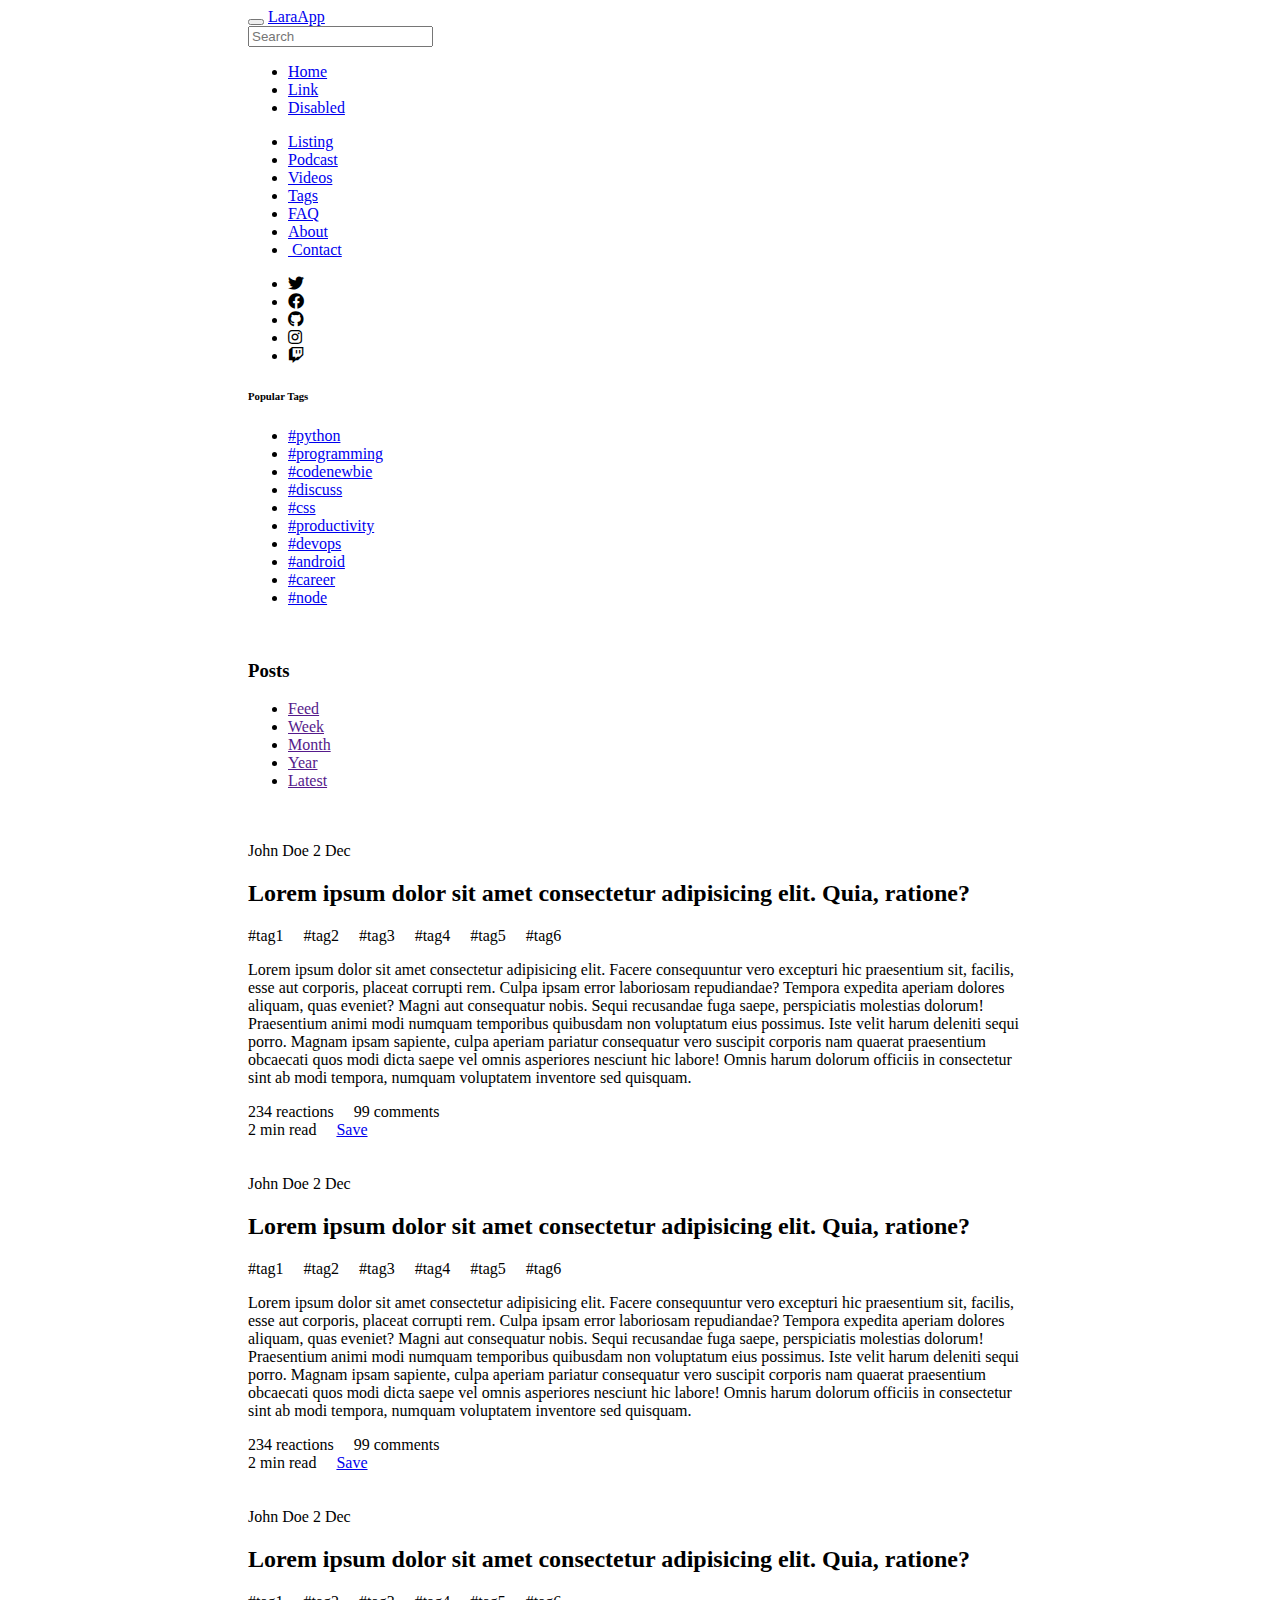
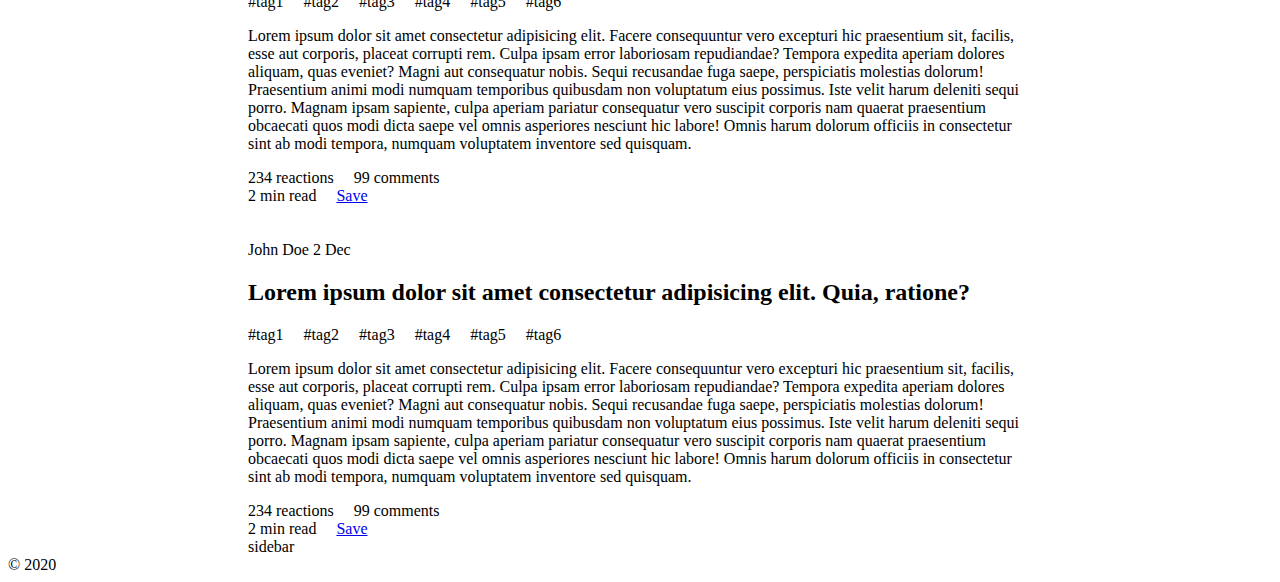
==== index.html @ b29bbc79 "add sidebar left" ====
<!DOCTYPE html>
<html lang="en">

<head>
    <meta charset="UTF-8">
    <meta name="viewport" content="width=device-width, initial-scale=1.0">
    <meta http-equiv="X-UA-Compatible" content="ie=edge">
    <title>Laravel App</title>

    <!-- CSS -->
    <link rel="stylesheet" href="https://cdn.jsdelivr.net/npm/bootstrap@4.5.3/dist/css/bootstrap.min.css"
        integrity="sha384-TX8t27EcRE3e/ihU7zmQxVncDAy5uIKz4rEkgIXeMed4M0jlfIDPvg6uqKI2xXr2" crossorigin="anonymous">

    <link href="https://cdnjs.cloudflare.com/ajax/libs/font-awesome/5.15.1/css/all.min.css" rel="stylesheet">


    <!-- jQuery and JS bundle w/ Popper.js -->
    <script src="https://code.jquery.com/jquery-3.5.1.slim.min.js"
        integrity="sha384-DfXdz2htPH0lsSSs5nCTpuj/zy4C+OGpamoFVy38MVBnE+IbbVYUew+OrCXaRkfj"
        crossorigin="anonymous"></script>
    <script src="https://cdn.jsdelivr.net/npm/bootstrap@4.5.3/dist/js/bootstrap.bundle.min.js"
        integrity="sha384-ho+j7jyWK8fNQe+A12Hb8AhRq26LrZ/JpcUGGOn+Y7RsweNrtN/tE3MoK7ZeZDyx"
        crossorigin="anonymous"></script>

    <link href="style.css" rel="stylesheet">
</head>

<body>
    <header class="bg-secondary bg-gradient-secondary sticky-top">
        <nav class="navbar navbar-expand-lg navbar-light container-fluid">
            <button class="navbar-toggler" type="button" data-toggle="collapse" data-target="#navbarTogglerDemo03"
                aria-controls="navbarTogglerDemo03" aria-expanded="false" aria-label="Toggle navigation">
                <span class="navbar-toggler-icon"></span>
            </button>
            <a class="navbar-brand bg-dark mr-2 p-2 text-white" href="#">LaraApp</a>

            <div class="collapse navbar-collapse" id="navbarTogglerDemo03">
                <form class="form-inline my-2 my-lg-0 mr-auto">
                    <input class="form-control mr-sm-2" type="search" placeholder="Search" aria-label="Search">
                    <!-- <button class="btn btn-outline-success my-2 my-sm-0" type="submit">Search</button> -->
                </form>

                <ul class="navbar-nav mt-2 mt-lg-0">
                    <li class="nav-item active">
                        <a class="nav-link" href="#">Home <span class="sr-only">(current)</span></a>
                    </li>
                    <li class="nav-item">
                        <a class="nav-link" href="#">Link</a>
                    </li>
                    <li class="nav-item">
                        <a class="nav-link disabled" href="#">Disabled</a>
                    </li>
                </ul>

            </div>
        </nav>
    </header>

    <section class="container-fluid py-4">
        <div class="row">
            <div class="col-2  sidebar-left">
                <ul class="nav flex-column mb-4">
                    <li class="nav-item">
                        <a href="#" class="nav-link"><img src="https://i.pravatar.cc/25" class="rounded-circle mr-2"
                                alt="">Listing</a>
                    </li>
                    <li class="nav-item">
                        <a href="#" class="nav-link"><img src="https://i.pravatar.cc/25" class="rounded-circle mr-2"
                                alt="">Podcast</a>
                    </li>
                    <li class="nav-item">
                        <a href="#" class="nav-link"><img src="https://i.pravatar.cc/25" class="rounded-circle mr-2"
                                alt="">Videos</a>
                    </li>
                    <li class="nav-item">
                        <a href="#" class="nav-link"><img src="https://i.pravatar.cc/25" class="rounded-circle mr-2"
                                alt="">Tags</a>
                    </li>
                    <li class="nav-item">
                        <a href="#" class="nav-link"><img src="https://i.pravatar.cc/25" class="rounded-circle mr-2"
                                alt="">FAQ</a>
                    </li>
                    <li class="nav-item">
                        <a href="#" class="nav-link"><img src="https://i.pravatar.cc/25" class="rounded-circle mr-2"
                                alt="">About</a>
                    </li>
                    <li class="nav-item">
                        <a href="#" class="nav-link"><img src="https://i.pravatar.cc/25" class="rounded-circle mr-2"
                                alt=""> Contact</a>
                    </li>
                </ul>

                <ul class="nav social-links mb-4">
                    <li class="nav-item">
                        <a href="#" class="nav-link"><i class="fab fa-twitter fa-1x"></i></a>
                    </li>
                    <li class="nav-item">
                        <a href="#" class="nav-link"><i class="fab fa-facebook fa-1x"></i></a>
                    </li>
                    <li class="nav-item">
                        <a href="#" class="nav-link"><i class="fab fa-github fa-1x"></i></a>
                    </li>
                    <li class="nav-item">
                        <a href="#" class="nav-link"><i class="fab fa-instagram fa-1x"></i></a>
                    </li>
                    <li class="nav-item">
                        <a href="#" class="nav-link"><i class="fab fa-twitch fa-1x"></i></a>
                    </li>
                </ul>

                <h6 class="ml-3">Popular Tags</h6>
                <ul class="nav flex-column mb-4">
                    <li class="nav-item">
                        <a href="#" class="nav-link">#python</a>
                    </li>
                    <li class="nav-item">
                        <a href="#" class="nav-link">#programming</a>
                    </li>
                    <li class="nav-item">
                        <a href="#" class="nav-link">#codenewbie</a>
                    </li>
                    <li class="nav-item">
                        <a href="#" class="nav-link">#discuss</a>
                    </li>
                    <li class="nav-item">
                        <a href="#" class="nav-link">#css</a>
                    </li>
                    <li class="nav-item">
                        <a href="#" class="nav-link">#productivity</a>
                    </li>
                    <li class="nav-item">
                        <a href="#" class="nav-link">#devops</a>
                    </li>
                    <li class="nav-item">
                        <a href="#" class="nav-link">#android</a>
                    </li>
                    <li class="nav-item">
                        <a href="#" class="nav-link">#career</a>
                    </li>
                    <li class="nav-item">
                        <a href="#" class="nav-link">#node</a>
                    </li>
                </ul>

                <a href="#" class="banner"><img src="https://i.pravatar.cc" class="img-fluid" alt=""></a>

            </div>
            <div class="col">
                <div class="row"">
                    <div class=" col">
                    <h3>Posts</h3>
                </div>
                <div class="col-auto">
                    <ul class="nav">
                        <li class="nav-item">
                            <a href="" class="nav-link">Feed</a>
                        </li>
                        <li class="nav-item">
                            <a href="" class="nav-link">Week</a>
                        </li>
                        <li class="nav-item">
                            <a href="" class="nav-link">Month</a>
                        </li>
                        <li class="nav-item">
                            <a href="" class="nav-link">Year</a>
                        </li>
                        <li class="nav-item">
                            <a href="" class="nav-link">Latest</a>
                        </li>
                    </ul>
                </div>
            </div>
            <div class="content">
                <div class="card mb-4">
                    <div class="card-body">
                        <img src="/img/academy.jpg" class="img-fluid mb-4" alt="">
                        <div class="author d-flex align-items-center mb-4">
                            <img src="https://i.pravatar.cc/50" class="rounded-circle mr-2" alt="">
                            <div class="author-name d-flex flex-column">
                                <span class="medium">John Doe</span>
                                <span class="small">2 Dec</span>
                            </div>
                        </div>

                        <div class="ml-4">
                            <h2>Lorem ipsum dolor sit amet consectetur adipisicing elit. Quia, ratione?</h2>
                            <div class="tags d-flex text-muted my-3">
                                <span class="muted">#tag1</span>
                                <span class="muted">#tag2</span>
                                <span class="muted">#tag3</span>
                                <span class="muted">#tag4</span>
                                <span class="muted">#tag5</span>
                                <span class="muted">#tag6</span>
                            </div>
                            <p>Lorem ipsum dolor sit amet consectetur adipisicing elit. Facere consequuntur vero
                                excepturi
                                hic praesentium sit, facilis, esse aut corporis, placeat corrupti rem. Culpa ipsam error
                                laboriosam repudiandae? Tempora expedita aperiam dolores aliquam, quas eveniet? Magni
                                aut
                                consequatur nobis. Sequi recusandae fuga saepe, perspiciatis molestias dolorum!
                                Praesentium
                                animi modi numquam temporibus quibusdam non voluptatum eius possimus. Iste velit harum
                                deleniti sequi porro. Magnam ipsam sapiente, culpa aperiam pariatur consequatur vero
                                suscipit corporis nam quaerat praesentium obcaecati quos modi dicta saepe vel omnis
                                asperiores nesciunt hic labore! Omnis harum dolorum officiis in consectetur sint ab modi
                                tempora, numquam voluptatem inventore sed quisquam.</p>

                            <div class="actions d-flex justify-content-between">
                                <div class="small">
                                    <span>234 reactions</span>
                                    <span>99 comments</span>
                                </div>
                                <div class="small">
                                    <span>2 min read</span>
                                    <a name="" id="" class="btn btn-secondary btn-sm" href="#" role="button">Save</a>
                                </div>
                            </div>
                        </div>


                    </div>
                </div>

                <div class="card mb-4">
                    <div class="card-body">
                        <img src="/img/academy.jpg" class="img-fluid mb-4" alt="">
                        <div class="author d-flex align-items-center mb-4">
                            <img src="https://i.pravatar.cc/50" class="rounded-circle mr-2" alt="">
                            <div class="author-name d-flex flex-column">
                                <span class="medium">John Doe</span>
                                <span class="small">2 Dec</span>
                            </div>
                        </div>

                        <div class="ml-4">
                            <h2>Lorem ipsum dolor sit amet consectetur adipisicing elit. Quia, ratione?</h2>
                            <div class="tags d-flex text-muted my-3">
                                <span class="muted">#tag1</span>
                                <span class="muted">#tag2</span>
                                <span class="muted">#tag3</span>
                                <span class="muted">#tag4</span>
                                <span class="muted">#tag5</span>
                                <span class="muted">#tag6</span>
                            </div>
                            <p>Lorem ipsum dolor sit amet consectetur adipisicing elit. Facere consequuntur vero
                                excepturi
                                hic praesentium sit, facilis, esse aut corporis, placeat corrupti rem. Culpa ipsam error
                                laboriosam repudiandae? Tempora expedita aperiam dolores aliquam, quas eveniet? Magni
                                aut
                                consequatur nobis. Sequi recusandae fuga saepe, perspiciatis molestias dolorum!
                                Praesentium
                                animi modi numquam temporibus quibusdam non voluptatum eius possimus. Iste velit harum
                                deleniti sequi porro. Magnam ipsam sapiente, culpa aperiam pariatur consequatur vero
                                suscipit corporis nam quaerat praesentium obcaecati quos modi dicta saepe vel omnis
                                asperiores nesciunt hic labore! Omnis harum dolorum officiis in consectetur sint ab modi
                                tempora, numquam voluptatem inventore sed quisquam.</p>

                            <div class="actions d-flex justify-content-between">
                                <div class="small">
                                    <span>234 reactions</span>
                                    <span>99 comments</span>
                                </div>
                                <div class="small">
                                    <span>2 min read</span>
                                    <a name="" id="" class="btn btn-secondary btn-sm" href="#" role="button">Save</a>
                                </div>
                            </div>
                        </div>


                    </div>
                </div>

                <div class="card mb-4">
                    <div class="card-body">
                        <img src="/img/academy.jpg" class="img-fluid mb-4" alt="">
                        <div class="author d-flex align-items-center mb-4">
                            <img src="https://i.pravatar.cc/50" class="rounded-circle mr-2" alt="">
                            <div class="author-name d-flex flex-column">
                                <span class="medium">John Doe</span>
                                <span class="small">2 Dec</span>
                            </div>
                        </div>

                        <div class="ml-4">
                            <h2>Lorem ipsum dolor sit amet consectetur adipisicing elit. Quia, ratione?</h2>
                            <div class="tags d-flex text-muted my-3">
                                <span class="muted">#tag1</span>
                                <span class="muted">#tag2</span>
                                <span class="muted">#tag3</span>
                                <span class="muted">#tag4</span>
                                <span class="muted">#tag5</span>
                                <span class="muted">#tag6</span>
                            </div>
                            <p>Lorem ipsum dolor sit amet consectetur adipisicing elit. Facere consequuntur vero
                                excepturi
                                hic praesentium sit, facilis, esse aut corporis, placeat corrupti rem. Culpa ipsam error
                                laboriosam repudiandae? Tempora expedita aperiam dolores aliquam, quas eveniet? Magni
                                aut
                                consequatur nobis. Sequi recusandae fuga saepe, perspiciatis molestias dolorum!
                                Praesentium
                                animi modi numquam temporibus quibusdam non voluptatum eius possimus. Iste velit harum
                                deleniti sequi porro. Magnam ipsam sapiente, culpa aperiam pariatur consequatur vero
                                suscipit corporis nam quaerat praesentium obcaecati quos modi dicta saepe vel omnis
                                asperiores nesciunt hic labore! Omnis harum dolorum officiis in consectetur sint ab modi
                                tempora, numquam voluptatem inventore sed quisquam.</p>

                            <div class="actions d-flex justify-content-between">
                                <div class="small">
                                    <span>234 reactions</span>
                                    <span>99 comments</span>
                                </div>
                                <div class="small">
                                    <span>2 min read</span>
                                    <a name="" id="" class="btn btn-secondary btn-sm" href="#" role="button">Save</a>
                                </div>
                            </div>
                        </div>


                    </div>
                </div>

                <div class="card mb-4">
                    <div class="card-body">
                        <img src="/img/academy.jpg" class="img-fluid mb-4" alt="">
                        <div class="author d-flex align-items-center mb-4">
                            <img src="https://i.pravatar.cc/50" class="rounded-circle mr-2" alt="">
                            <div class="author-name d-flex flex-column">
                                <span class="medium">John Doe</span>
                                <span class="small">2 Dec</span>
                            </div>
                        </div>

                        <div class="ml-4">
                            <h2>Lorem ipsum dolor sit amet consectetur adipisicing elit. Quia, ratione?</h2>
                            <div class="tags d-flex text-muted my-3">
                                <span class="muted">#tag1</span>
                                <span class="muted">#tag2</span>
                                <span class="muted">#tag3</span>
                                <span class="muted">#tag4</span>
                                <span class="muted">#tag5</span>
                                <span class="muted">#tag6</span>
                            </div>
                            <p>Lorem ipsum dolor sit amet consectetur adipisicing elit. Facere consequuntur vero
                                excepturi
                                hic praesentium sit, facilis, esse aut corporis, placeat corrupti rem. Culpa ipsam error
                                laboriosam repudiandae? Tempora expedita aperiam dolores aliquam, quas eveniet? Magni
                                aut
                                consequatur nobis. Sequi recusandae fuga saepe, perspiciatis molestias dolorum!
                                Praesentium
                                animi modi numquam temporibus quibusdam non voluptatum eius possimus. Iste velit harum
                                deleniti sequi porro. Magnam ipsam sapiente, culpa aperiam pariatur consequatur vero
                                suscipit corporis nam quaerat praesentium obcaecati quos modi dicta saepe vel omnis
                                asperiores nesciunt hic labore! Omnis harum dolorum officiis in consectetur sint ab modi
                                tempora, numquam voluptatem inventore sed quisquam.</p>

                            <div class="actions d-flex justify-content-between">
                                <div class="small">
                                    <span>234 reactions</span>
                                    <span>99 comments</span>
                                </div>
                                <div class="small">
                                    <span>2 min read</span>
                                    <a name="" id="" class="btn btn-secondary btn-sm" href="#" role="button">Save</a>
                                </div>
                            </div>
                        </div>
                    </div>
                </div>
            </div>
        </div>
        <div class="col-3 bg-info"> sidebar</div>
        </div>
    </section>


    <footer class="bg-secondary bg-gradient-secondary p-3 d-flex justify-content-center">
        <span>&copy 2020</span>
    </footer>
</body>

</html>
---- style.css ----
/* Small devices (landscape phones, 576px and up) */
@media (min-width: 576px) { 
    .container-fluid {
        padding-left: 2rem;
        padding-right: 2rem;
    }
 }

/* Medium devices (tablets, 768px and up) */
@media (min-width: 768px) { 
    .container-fluid {
        padding-left: 5rem;
        padding-right: 5rem;
    }
 }

/* Large devices (desktops, 992px and up) */
@media (min-width: 992px) { 
    .container-fluid {
        padding-left: 10rem;
        padding-right: 10rem;
    }
 }

/* Extra large devices (large desktops, 1200px and up) */
@media (min-width: 1200px) { 
    .container-fluid {
        padding-left: 15rem;
        padding-right: 15rem;
    }
 }

.social-links a{
    color: black;
    padding-right: 0.5rem;
}

.card-body .tags span {
    margin-right: 1rem;
}

.card-body .actions .small span:first-child {
    margin-right: 1rem;
}
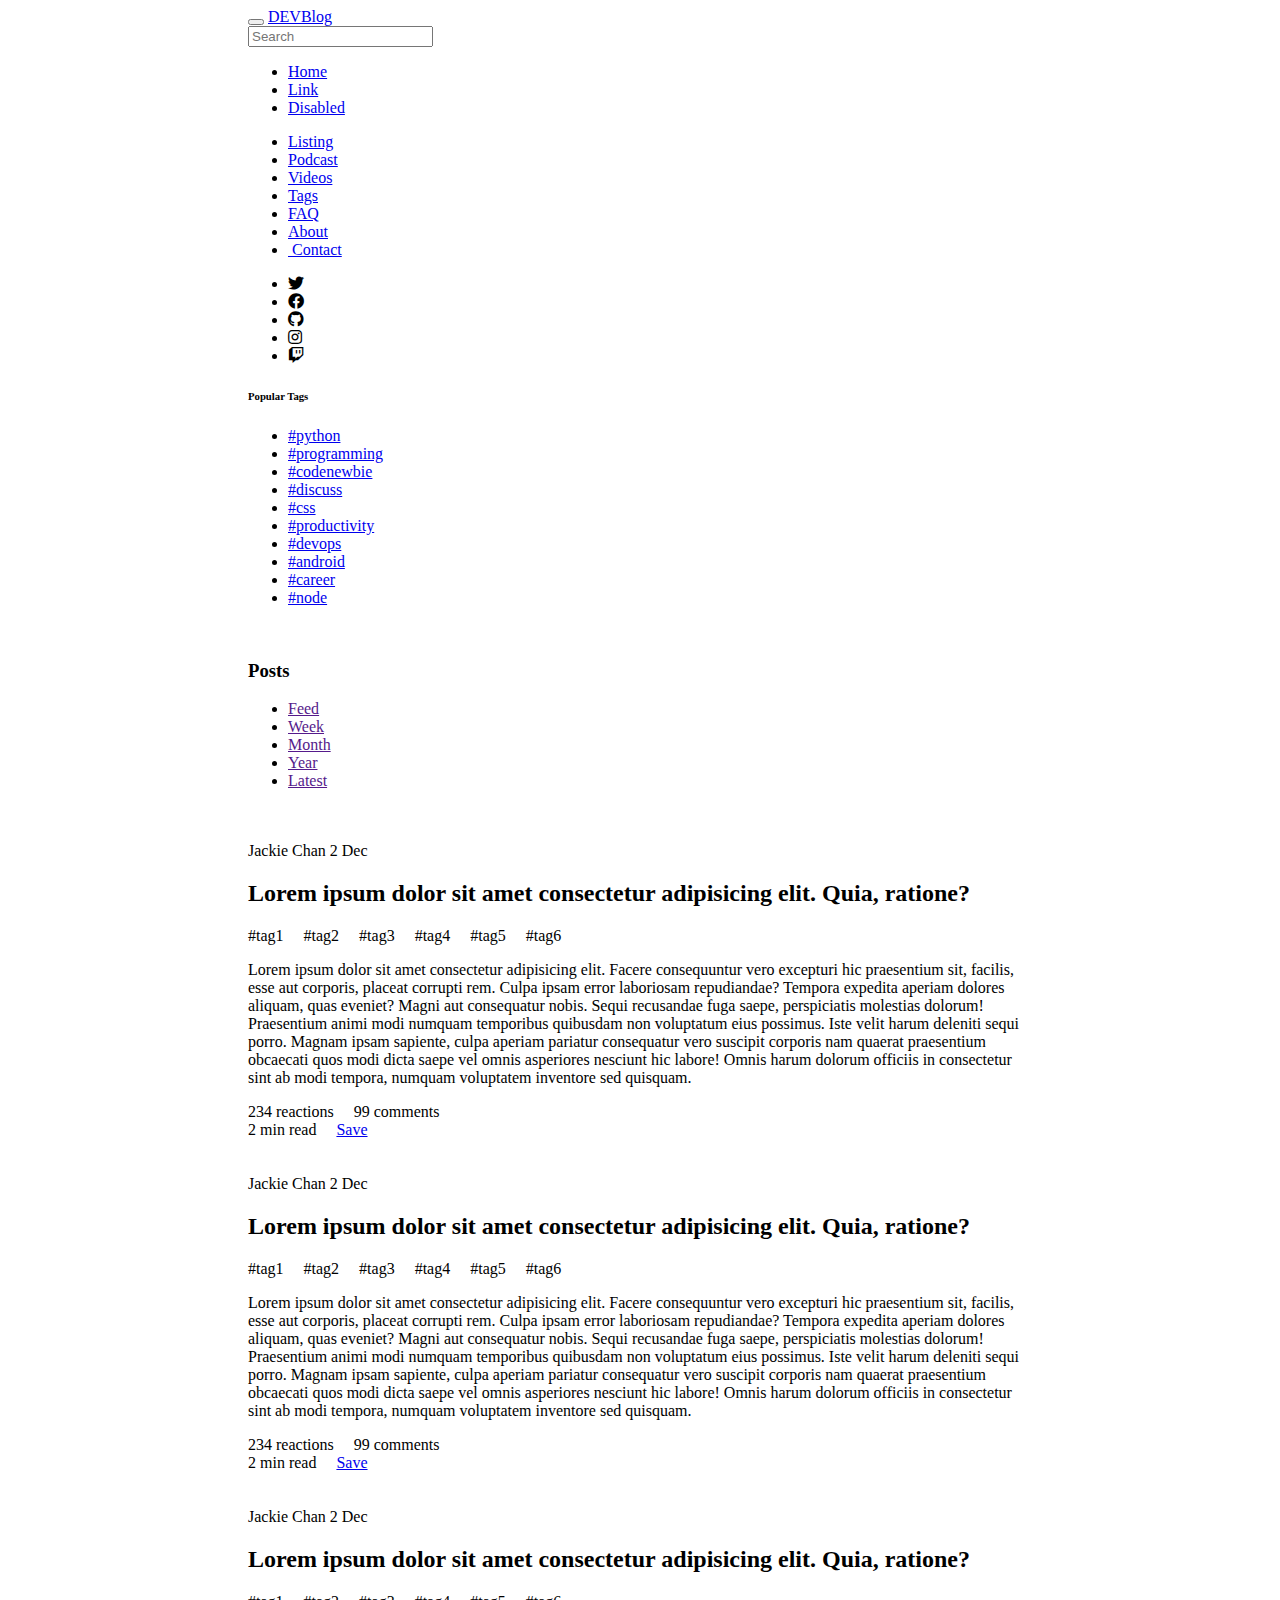
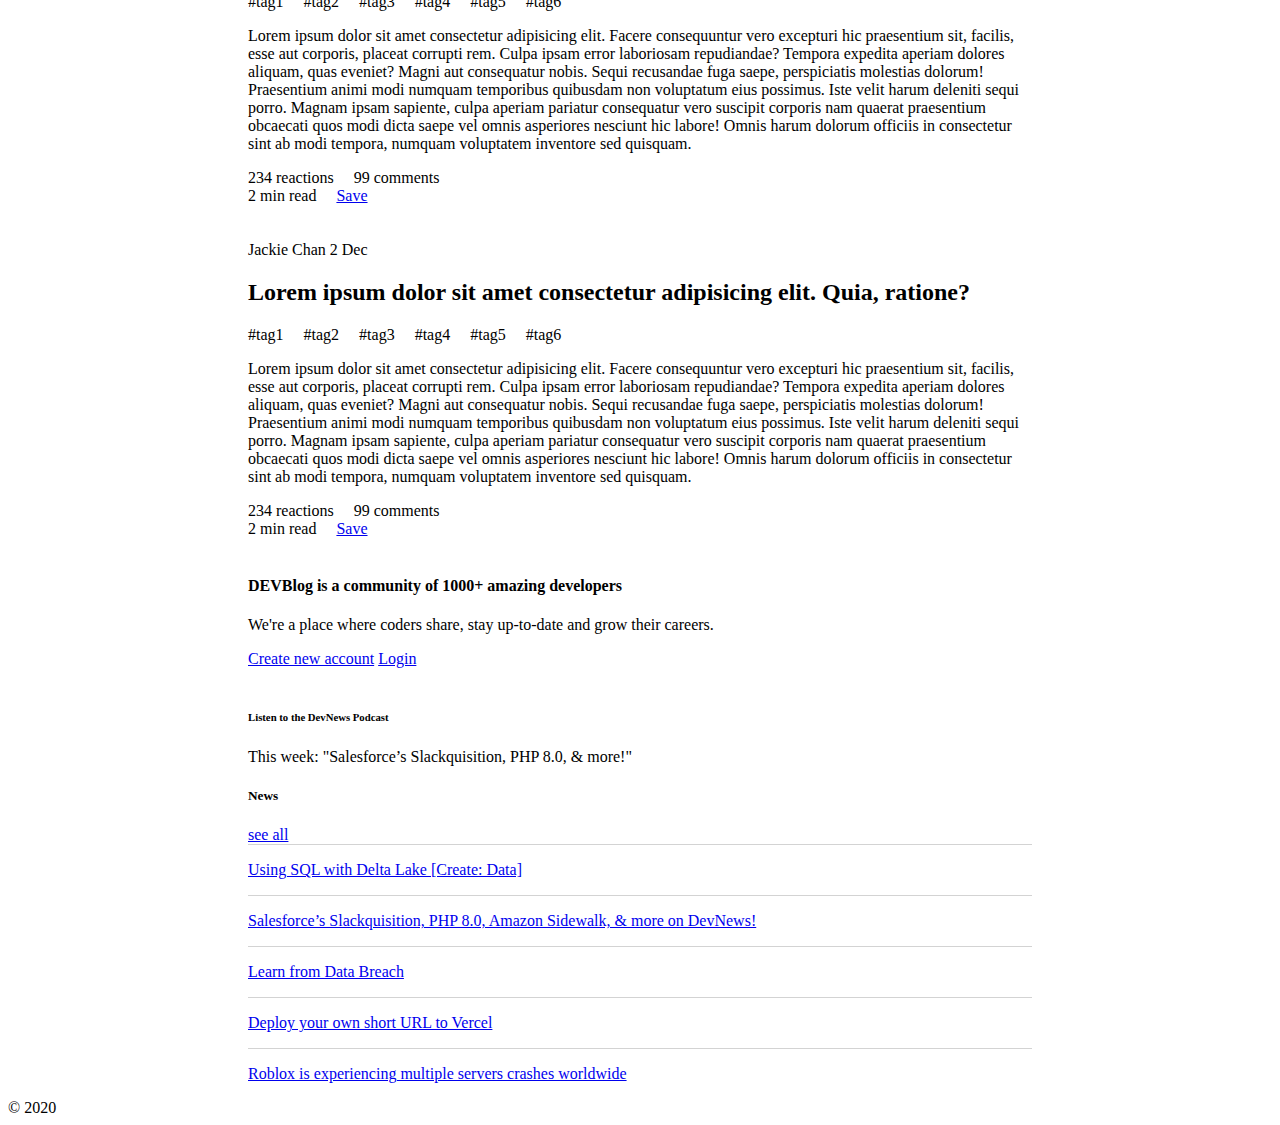
==== commit dc7e4d09: "add sidebar right" ====
--- a/index.html
+++ b/index.html
@@ -32,7 +32,7 @@
                 aria-controls="navbarTogglerDemo03" aria-expanded="false" aria-label="Toggle navigation">
                 <span class="navbar-toggler-icon"></span>
             </button>
-            <a class="navbar-brand bg-dark mr-2 p-2 text-white" href="#">LaraApp</a>
+            <a class="navbar-brand bg-dark mr-2 p-2 text-white" href="#">DEVBlog</a>
 
             <div class="collapse navbar-collapse" id="navbarTogglerDemo03">
                 <form class="form-inline my-2 my-lg-0 mr-auto">
@@ -177,7 +177,7 @@
                         <div class="author d-flex align-items-center mb-4">
                             <img src="https://i.pravatar.cc/50" class="rounded-circle mr-2" alt="">
                             <div class="author-name d-flex flex-column">
-                                <span class="medium">John Doe</span>
+                                <span class="medium">Jackie Chan</span>
                                 <span class="small">2 Dec</span>
                             </div>
                         </div>
@@ -227,7 +227,7 @@
                         <div class="author d-flex align-items-center mb-4">
                             <img src="https://i.pravatar.cc/50" class="rounded-circle mr-2" alt="">
                             <div class="author-name d-flex flex-column">
-                                <span class="medium">John Doe</span>
+                                <span class="medium">Jackie Chan</span>
                                 <span class="small">2 Dec</span>
                             </div>
                         </div>
@@ -277,7 +277,7 @@
                         <div class="author d-flex align-items-center mb-4">
                             <img src="https://i.pravatar.cc/50" class="rounded-circle mr-2" alt="">
                             <div class="author-name d-flex flex-column">
-                                <span class="medium">John Doe</span>
+                                <span class="medium">Jackie Chan</span>
                                 <span class="small">2 Dec</span>
                             </div>
                         </div>
@@ -327,7 +327,7 @@
                         <div class="author d-flex align-items-center mb-4">
                             <img src="https://i.pravatar.cc/50" class="rounded-circle mr-2" alt="">
                             <div class="author-name d-flex flex-column">
-                                <span class="medium">John Doe</span>
+                                <span class="medium">Jackie Chan</span>
                                 <span class="small">2 Dec</span>
                             </div>
                         </div>
@@ -370,7 +370,63 @@
                 </div>
             </div>
         </div>
-        <div class="col-3 bg-info"> sidebar</div>
+        <div class="col-3 sidebar-right">
+            <div class="card mb-4">
+                <div class="card-body">
+                    <img src="https://i.pravatar.cc/40" class="mb-2" alt="">
+                    <h4 class="font-weight-bold"><span class="text-primary">DEVBlog</span> is a community of 1000+
+                        amazing developers </h4>
+                    <p>We're a place where coders share, stay up-to-date and grow their careers.</p>
+                    <a href="#" class="btn btn-primary btn-block">Create new account</a>
+                    <a href="#" class="btn btn-outline-dark btn-block">Login</a>
+                </div>
+            </div>
+            <div class="card mb-4">
+                <div class="card-body">
+                    <img src="https://i.pravatar.cc/120" class="rounded d-block mr-2 float-left" alt="">
+                    <div class="d-flex flex-column justify-content-center">
+                        <h6 class="font-weight-bold">Listen to the DevNews Podcast</h6>
+                        <p>This week: "Salesforce’s Slackquisition, PHP 8.0, & more!"
+                        </p>
+                    </div>
+                </div>
+            </div>
+            <div class="card mb-4">
+                <div class="card-body">
+                    <div class="heading d-flex justify-content-between align-items-center">
+                        <h5>News</h5>
+                        <a href="#" class="small">see all</a>
+                    </div>
+                    <ul class="news">
+                        <li>
+                            <a href="#">
+                                Using SQL with Delta Lake [Create: Data]
+                            </a>
+                        </li>
+                        <li>
+                            <a href="#">
+                                Salesforce’s Slackquisition, PHP 8.0, Amazon Sidewalk, & more on DevNews!
+                            </a>
+                        </li>
+                        <li>
+                            <a href="#">
+                                Learn from Data Breach
+                            </a>
+                        </li>
+                        <li>
+                            <a href="#">
+                                Deploy your own short URL to Vercel
+                            </a>
+                        </li>
+                        <li>
+                            <a href="#">
+                                Roblox is experiencing multiple servers crashes worldwide
+                            </a>
+                        </li>
+                    </ul>
+                </div>
+            </div>
+        </div>
         </div>
     </section>
 
--- a/style.css
+++ b/style.css
@@ -41,4 +41,16 @@
 
 .card-body .actions .small span:first-child {
     margin-right: 1rem;
+}
+
+.sidebar-right ul.news {
+    list-style-type: none;
+    margin: 0;
+    padding: 0;
+}
+
+.sidebar-right ul.news li {
+    padding-top: 1rem;
+    padding-bottom: 1rem;
+    border-top: 1px solid lightgray;
 }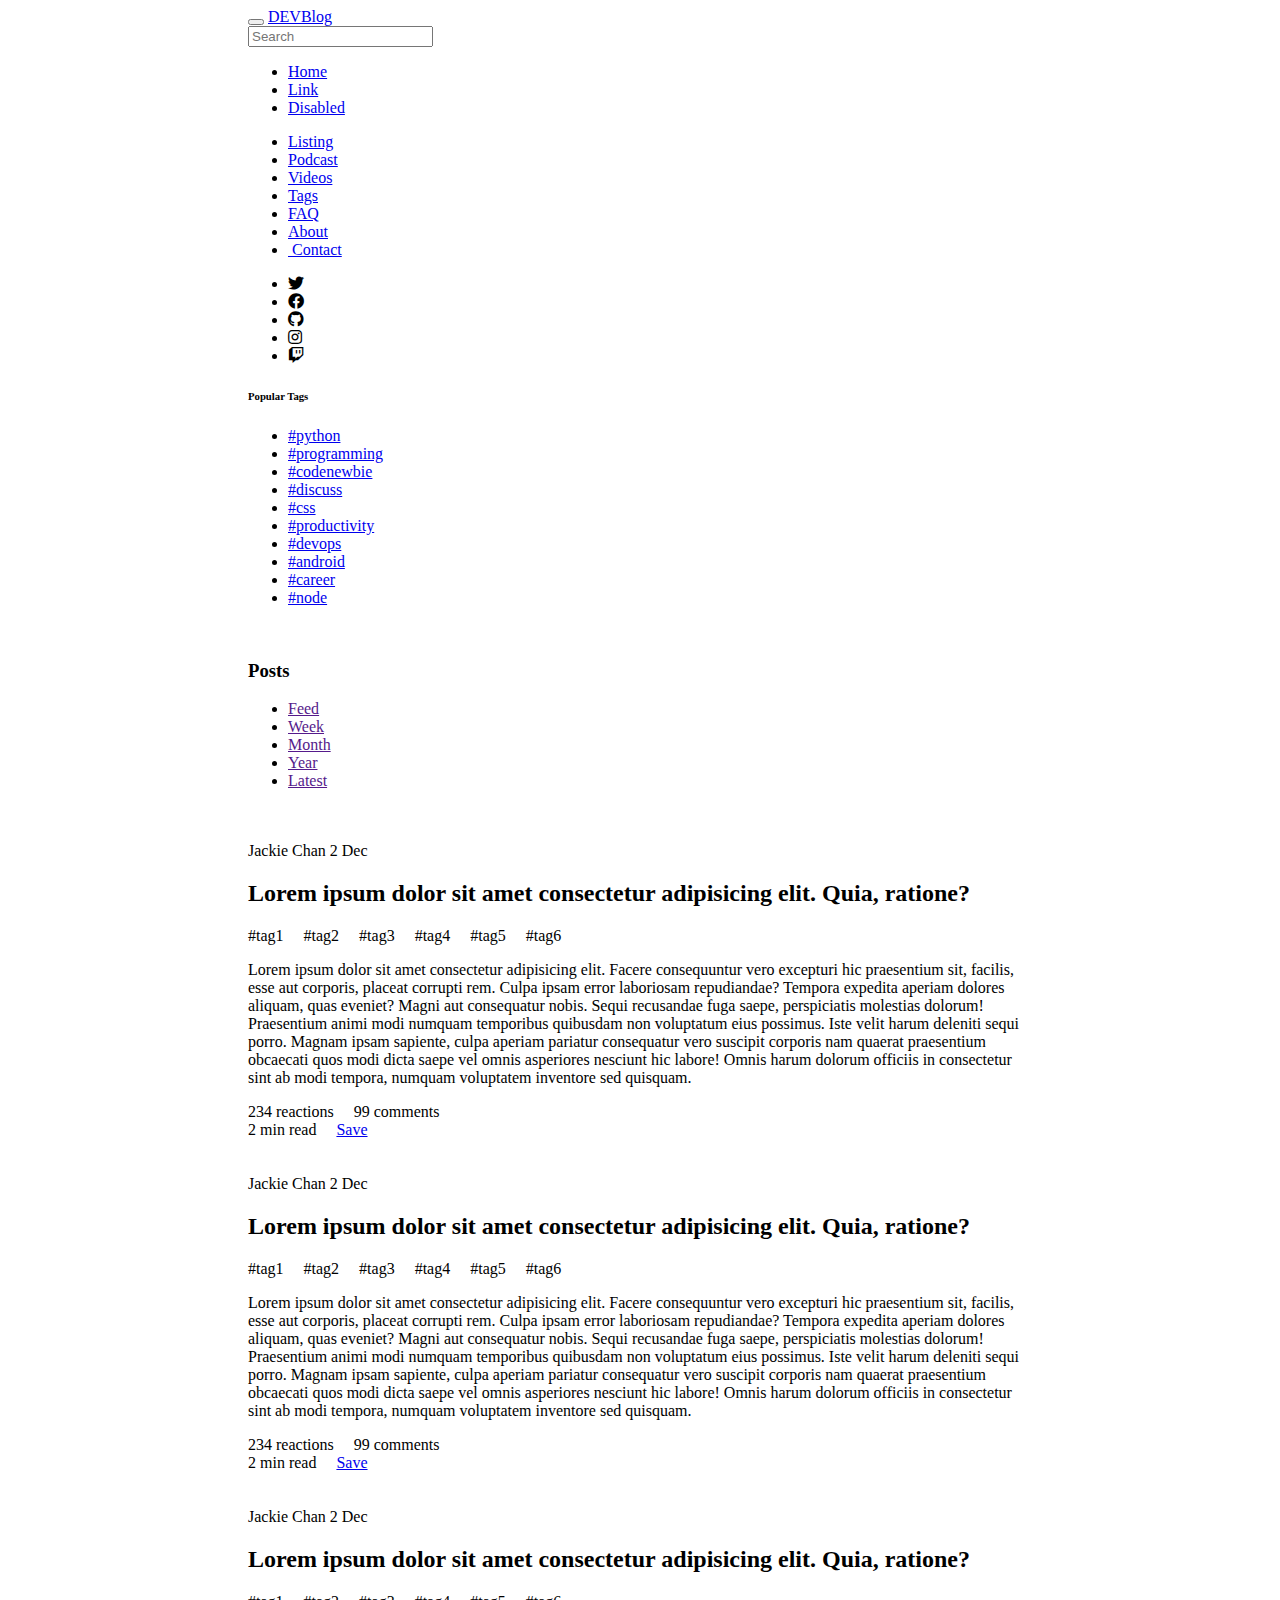
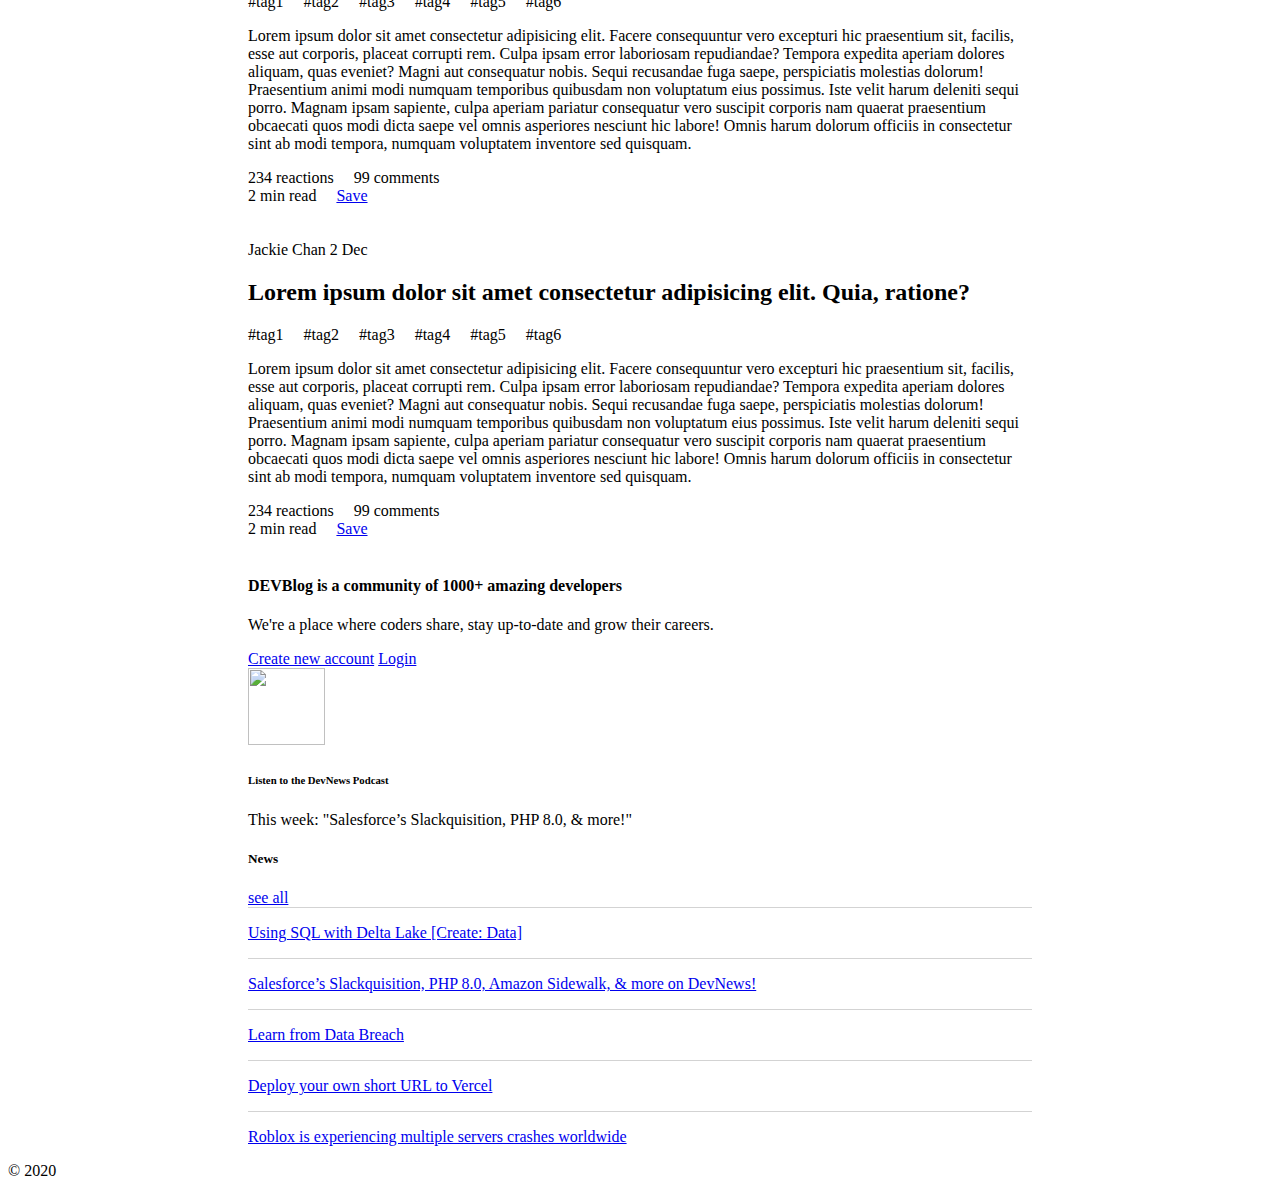
==== commit f36c3598: "add single post page" ====
--- a/index.html
+++ b/index.html
@@ -381,10 +381,10 @@
                     <a href="#" class="btn btn-outline-dark btn-block">Login</a>
                 </div>
             </div>
-            <div class="card mb-4">
-                <div class="card-body">
-                    <img src="https://i.pravatar.cc/120" class="rounded d-block mr-2 float-left" alt="">
-                    <div class="d-flex flex-column justify-content-center">
+            <div class="card mb-4 podcast">
+                <div class="card-body d-flex align-items-start">
+                    <img src="https://i.pravatar.cc/120" class="rounded d-block mr-2" alt="">
+                    <div class="d-flex flex-column">
                         <h6 class="font-weight-bold">Listen to the DevNews Podcast</h6>
                         <p>This week: "Salesforce’s Slackquisition, PHP 8.0, & more!"
                         </p>
--- a/style.css
+++ b/style.css
@@ -53,4 +53,9 @@
     padding-top: 1rem;
     padding-bottom: 1rem;
     border-top: 1px solid lightgray;
-}+}
+
+.podcast img{
+    width: 6vw;
+    height: 6vw;
+}
